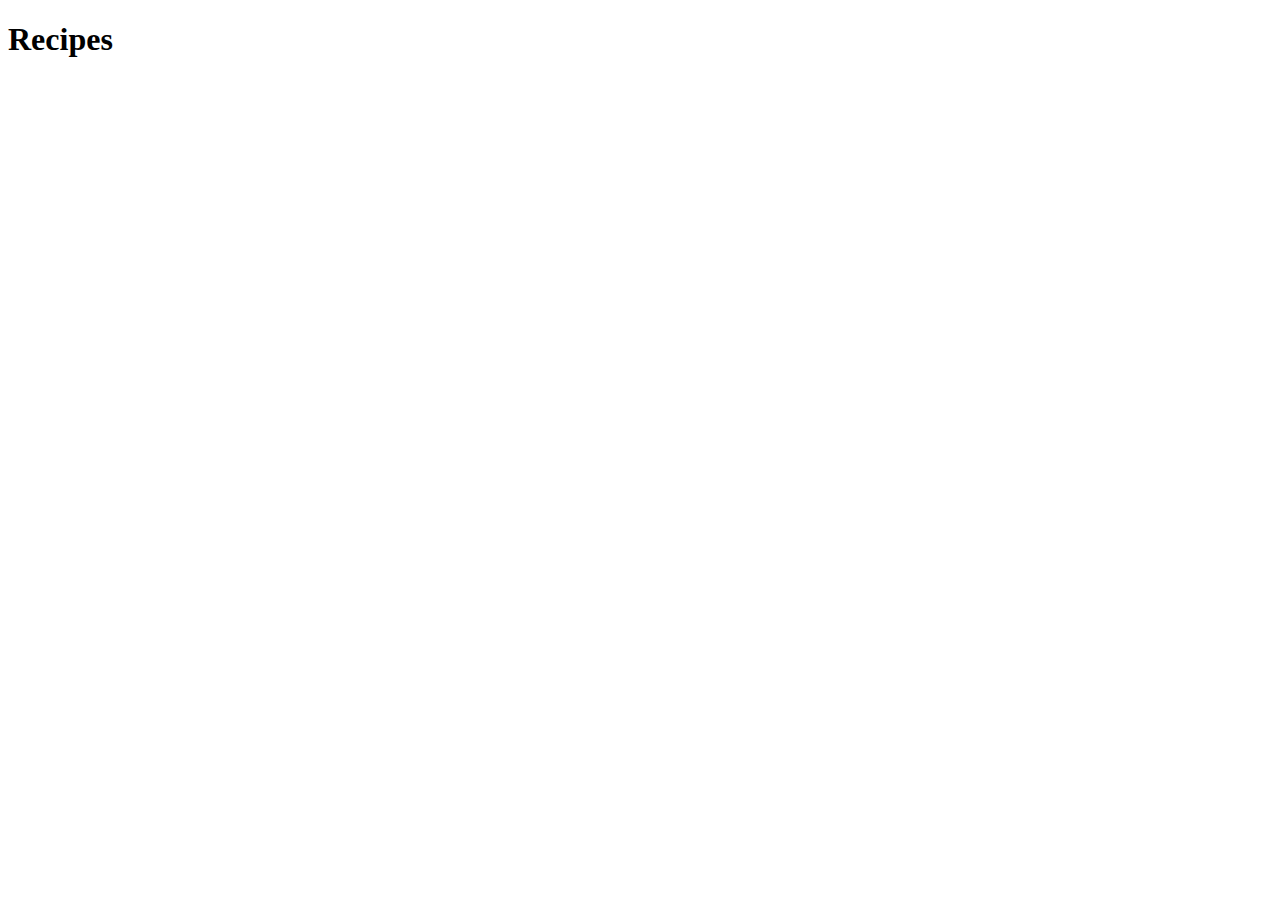
==== index.html @ 9c1344af "Added index.html file" ====
<!DOCTYPE html>
<html lang="en">
<head>
    <meta charset="UTF-8">
    <meta http-equiv="X-UA-Compatible" content="IE=edge">
    <meta name="viewport" content="width=device-width, initial-scale=1.0">
    <title>Document</title>
</head>
<body>
    <h1> Recipes </h1>
</body>
</html>
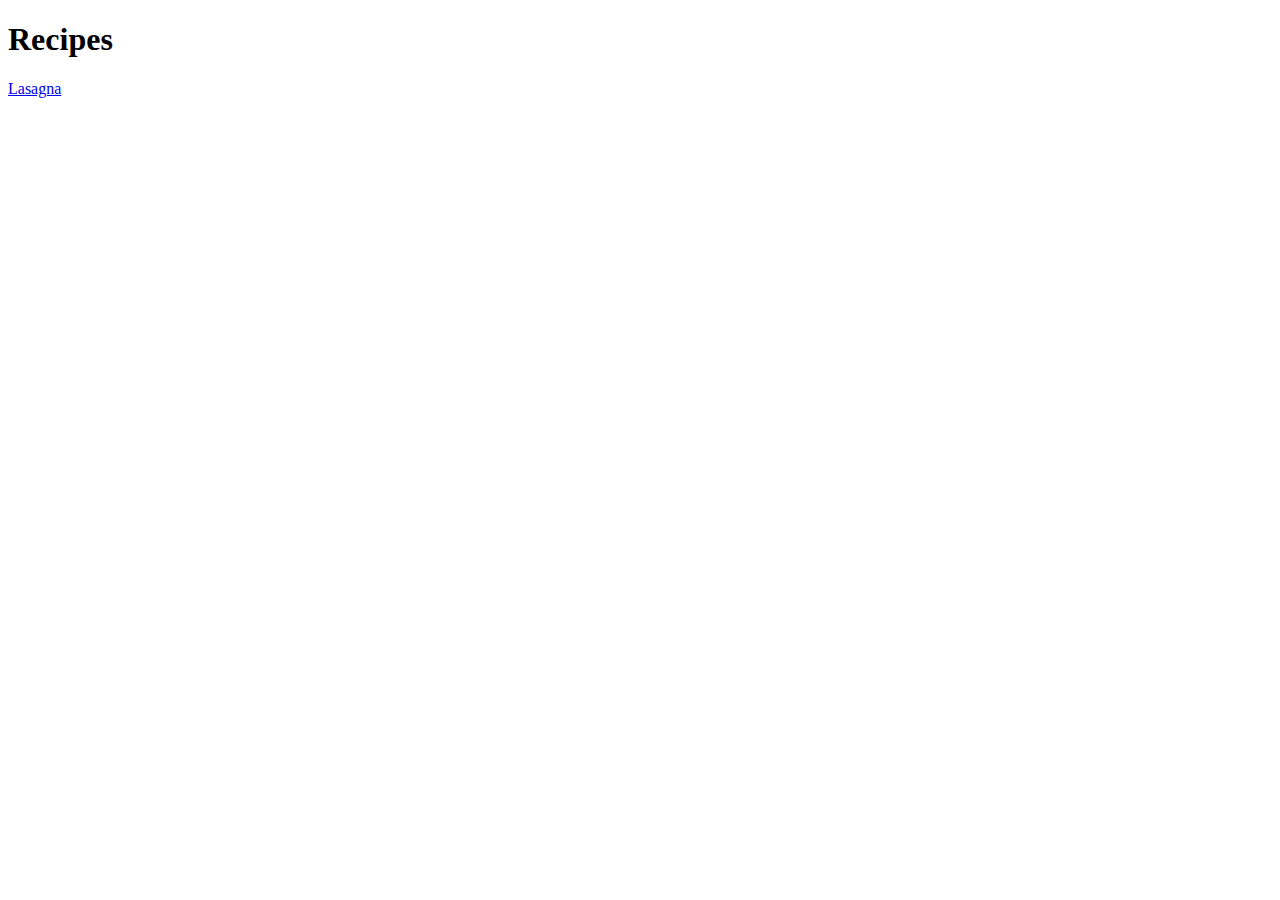
==== commit bdae8002: "Added 1st recipe: Lasagna" ====
--- a/index.html
+++ b/index.html
@@ -1,4 +1,6 @@
-<!DOCTYPE html>
+<! index.html to contain the homepage>
+
+<!DOCTYPE html> 
 <html lang="en">
 <head>
     <meta charset="UTF-8">
@@ -7,6 +9,9 @@
     <title>Document</title>
 </head>
 <body>
-    <h1> Recipes </h1>
+    <h1> Recipes </h1> <! 1st header>
+    <a href="main-recipes/lasagna.html">Lasagna</a>
+    <! Relative anchor link to another page in the same website>
+
 </body>
 </html>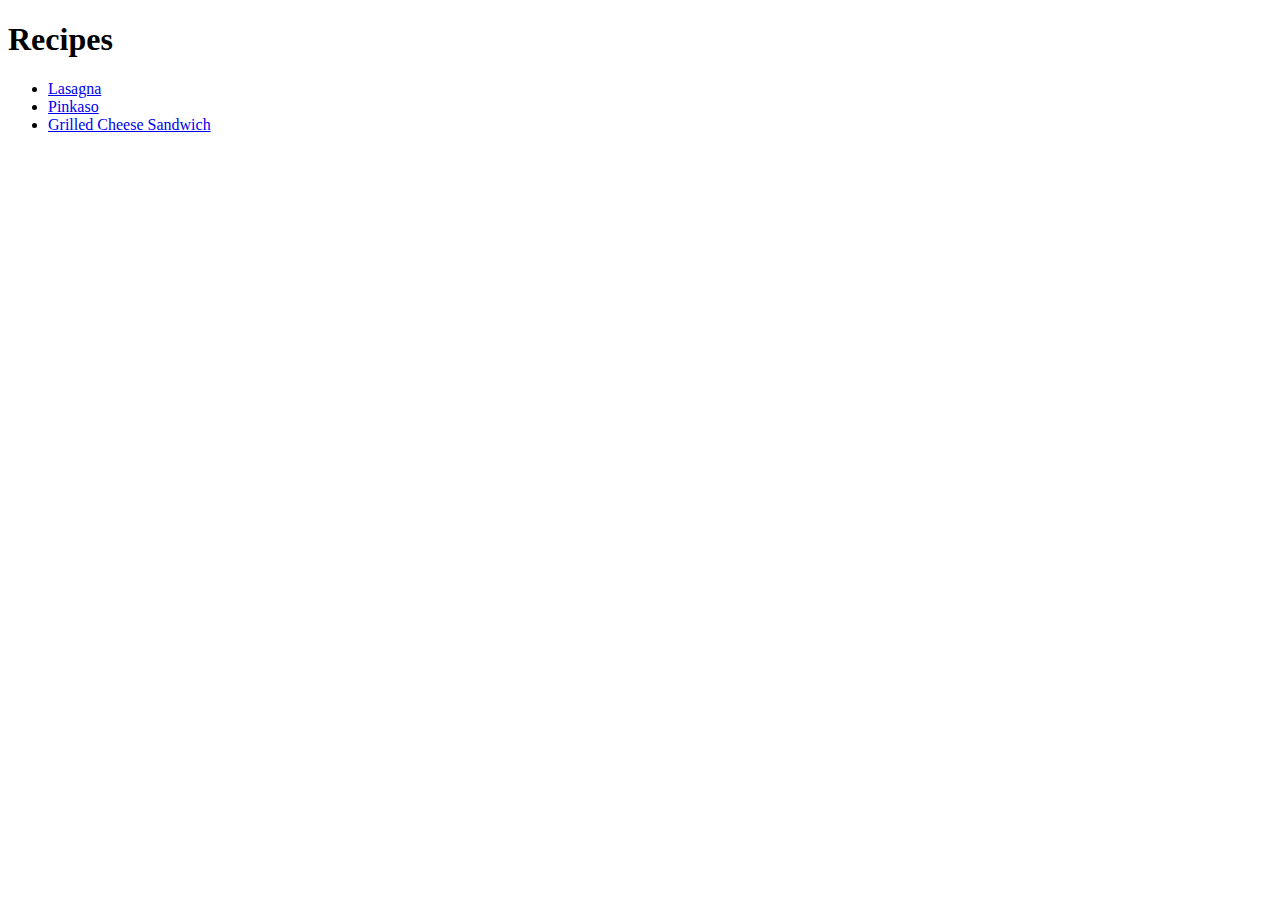
==== commit f7f350de: "Added 2 more recipes" ====
--- a/index.html
+++ b/index.html
@@ -10,8 +10,23 @@
 </head>
 <body>
     <h1> Recipes </h1> <! 1st header>
-    <a href="main-recipes/lasagna.html">Lasagna</a>
-    <! Relative anchor link to another page in the same website>
+
+    <ul> <! Anchor Elements in unordered lists>
+        <li>
+            <a href="main-recipes/lasagna.html">Lasagna</a>
+            <! Relative anchor link to another page in the same website>
+        </li>
+ 
+        <li> 
+            <a href="main-recipes/pinkaso.html">Pinkaso</a> <! 2nd recipe>
+        </li>
+     
+        <li> 
+            <a href="main-recipes/grilled-cheese-sandwich.html">Grilled Cheese Sandwich</a> <! 3rd recipe>
+        </li>
+     
+    </ul>
+
 
 </body>
 </html>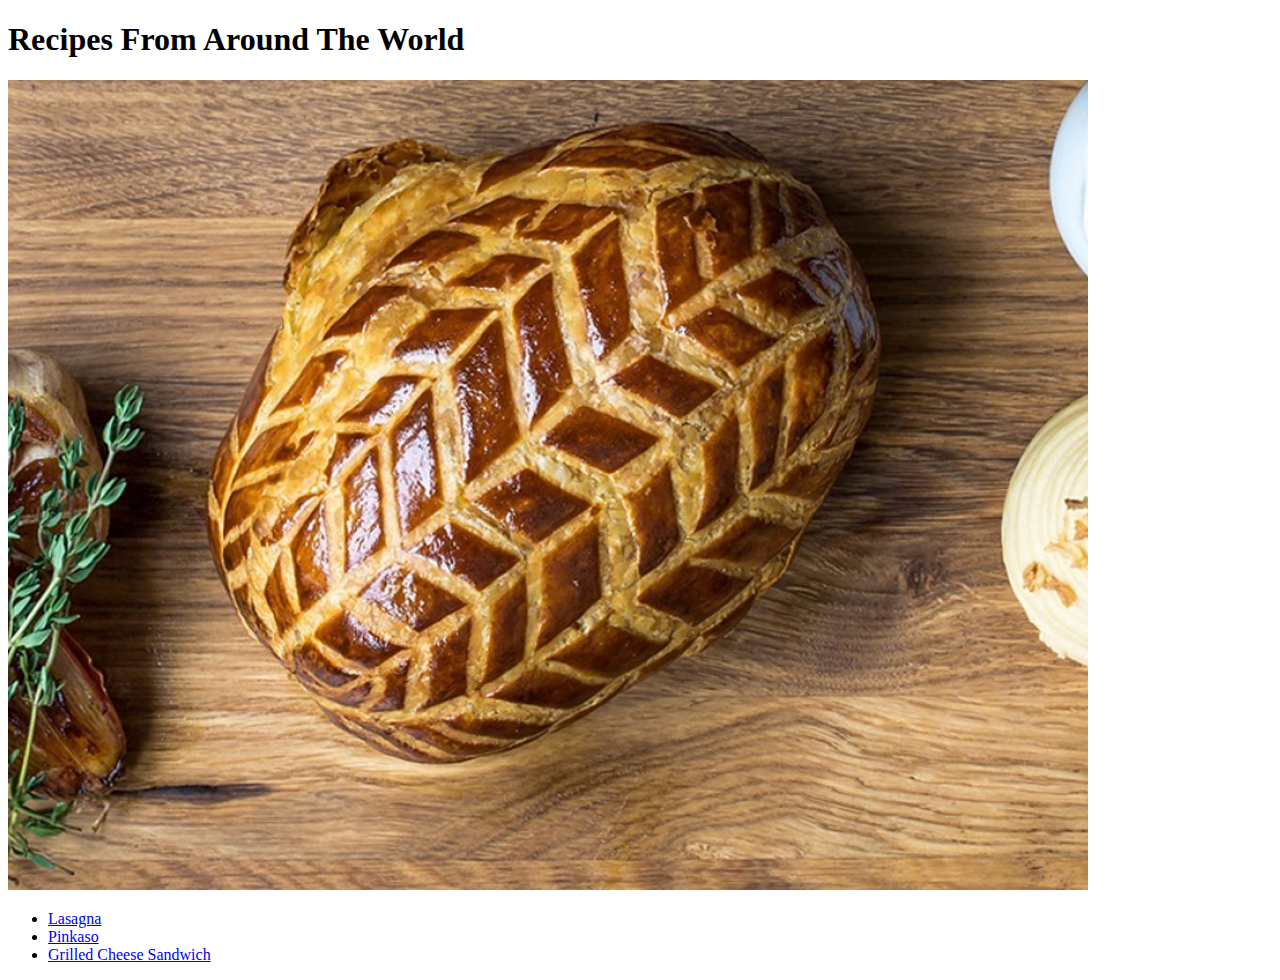
==== commit 8be145ed: "Added style.css file" ====
--- a/index.html
+++ b/index.html
@@ -2,16 +2,19 @@
 
 <!DOCTYPE html> 
 <html lang="en">
-<head>
+<head> <! Meta-data>
     <meta charset="UTF-8">
     <meta http-equiv="X-UA-Compatible" content="IE=edge">
     <meta name="viewport" content="width=device-width, initial-scale=1.0">
-    <title>Document</title>
+    <title>Recipes</title>
+
+    <link rel="stylesheet" href="styles.css"> <!Initalized CSS file>
 </head>
 <body>
-    <h1> Recipes </h1> <! 1st header>
-
-    <ul> <! Anchor Elements in unordered lists>
+    <h1 class="font""> Recipes From Around The World </h1> <! 1st header>
+    <img class="home-pics" src="images/beef.jpeg" alt="Photo of beef wellington">
+   
+    <ul class="font" > <! Anchor Elements in unordered lists>
         <li>
             <a href="main-recipes/lasagna.html">Lasagna</a>
             <! Relative anchor link to another page in the same website>
